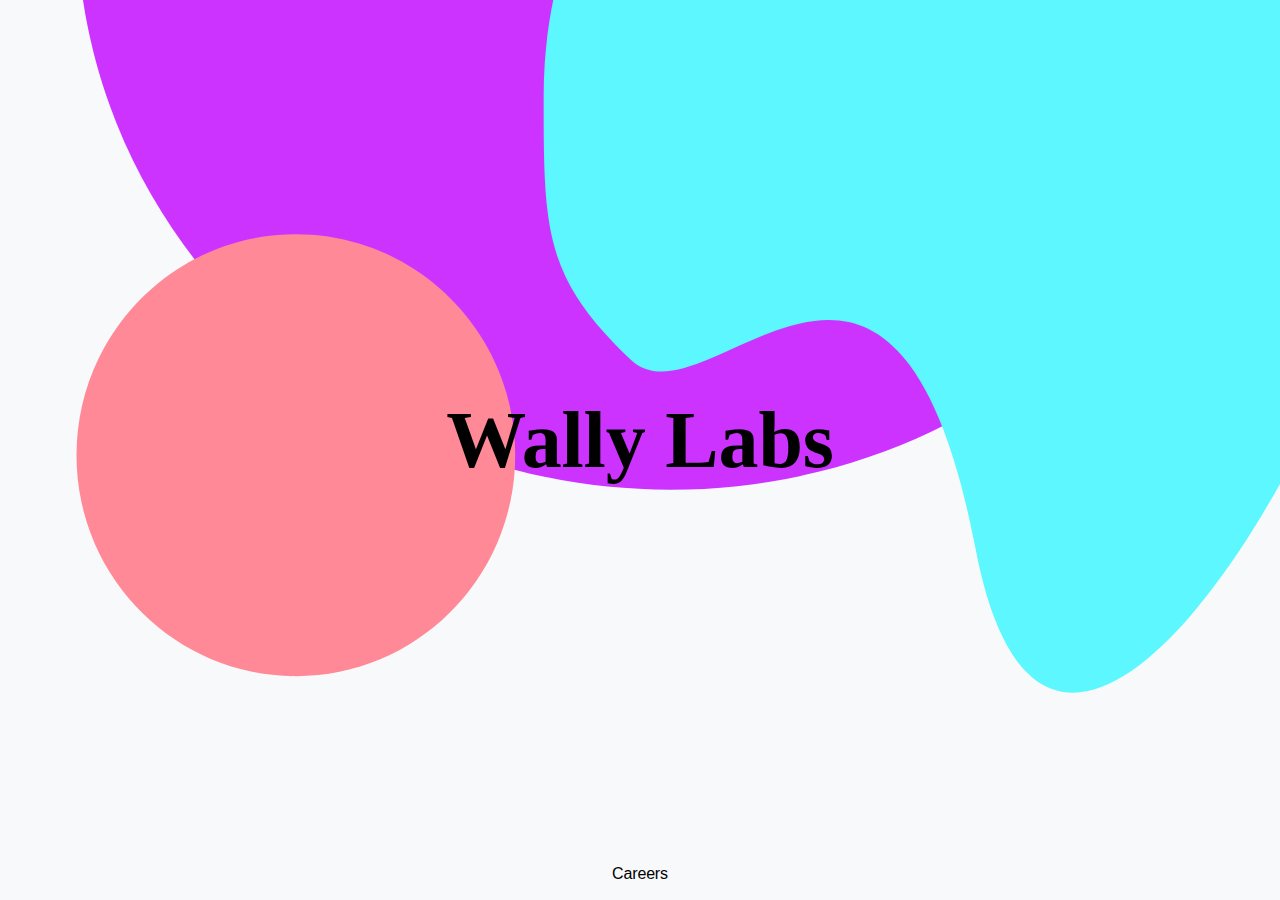
==== index.html @ cc104359 "initial commit" ====
<html>

<head>
    <link rel="stylesheet" href="./main.css" />
    <link rel="preconnect" href="https://fonts.googleapis.com">
    <link rel="preconnect" href="https://fonts.gstatic.com" crossorigin>
    <link href="https://fonts.googleapis.com/css2?family=Abel&display=swap" rel="stylesheet">
    <meta name="viewport" content="width=device-width, initial-scale=1.0">
</head>

<body>
    <main>

        <div class="content">
            <h1 class="title">Wally Labs</h1>
        </div>

        <svg class="bg-gradient" fill="none" xmlns="http://www.w3.org/2000/svg" viewBox="0 0 1548 1569">
            <!--   purple   -->
            <path
                d="M.801 666.57c0 367.94 308.999 666.21 690.167 666.21 381.172 0 690.172-298.27 690.172-666.21 0-367.935-309-666.205-690.172-666.205C309.8.365.801 298.635.801 666.57Z"
                fill="#C3F" />
            <!--   red   -->
            <path
                d="M.553 1292.6c0 141.83 114.135 256.81 254.928 256.81s254.928-114.98 254.928-256.81c0-141.84-114.135-256.82-254.928-256.82S.553 1150.76.553 1292.6Z"
                fill="#FF8997" />

            <!--   blue   -->
            <path
                d="M543.484 874.805c0 155.155-.26 210.255 101.247 306.775 89.096 84.72 306.441-271.342 400.939 220.73 94.5 492.06 502.18-236.17 502.18-527.505 0-291.33-224.83-527.5-502.18-527.5s-502.186 236.17-502.186 527.5Z"
                fill="#5CF7FF" />
        </svg>
        <a href="join.html" class="subtitle">Careers</a>
    </main>
</body>

</html>
---- main.css ----
@font-face {
    font-family: "UntitledSansWeb";
    src: url('https://d3nzzq2dyno8f6.cloudfront.net/UntitledSansWeb-Regular.woff2') format('woff2'),
         url('https://d3nzzq2dyno8f6.cloudfront.net/UntitledSansWeb-Regular.woff') format('woff');
    font-weight: 400;
    font-style: normal;
  }
  
  @font-face{
    font-family:'Heldane Display';
    font-weight:400;
    src: url(https://d84m7xss6emf0.cloudfront.net/assets/web/N2MwNTgyNjUxYTk3/27b4dbdd3abbf233a89d3abe82c04beb.woff2) format("woff2"),url(https://d84m7xss6emf0.cloudfront.net/assets/web/N2MwNTgyNjUxYTk3/55ec6d4b40afa54c0472d8265b5312f6.woff) format("woff")
  }
  
  
  * {
    margin: 0;
    padding: 0;
    
    box-sizing: border-box;
  }
  
  .content {
      z-index: 3;
  }

  html {
    min-height: 100%;
    height: 100%;
    
    background: #F8F9FA;
     
    font-size: 16px;
    line-height: 1;
    font-family: "UntitledSansWeb", -apple-system, BlinkMacSystemFont, “Segoe UI”, Roboto, Oxygen, Ubuntu, Cantarell, “Fira Sans”, “Droid Sans”, “Helvetica Neue”, sans-serif;
    letter-spacing: -0.01em;
    -webkit-font-smoothing: antialiased;
    -moz-osx-font-smoothing: grayscale;
    
    color: #000;
    
    overflow: hidden;
  }
  
  body {
    position: relative;
    width: 100%;
    height: 100%;
    min-height: 100vh;
    
    overflow: hidden;
  }
  
  h1, h2, h3 {
    font-family: 'Heldane Display', serif; 
  }
  
   .title {
      font-size: 5rem; 
      line-height: 0.75;
      margin-bottom: 0.25em;
     
  /*     max-width: 12ch; */
      color: #000;
    }
  
    .subtitle {
      font-size: 16px; 
      line-height: 1.333;
      
      max-width: 40rem;
      margin-bottom: 1em;
      position: absolute;
      bottom: 0px;
      color: black;
      text-decoration: none;
    }
  
  main {
    display: grid;
    align-content: center;
    
    gap: 1rem;
    
    width: 100%;
    max-width: 48rem;
    height: 100%;
    
    margin: 0 auto;
    padding: 0 1.5rem;
    
    position: relative;
    place-items: center;
    text-align: center;
    
    z-index: 2;
  }
  
  .bg-wrapper {
    position: absolute;
    left: 0;
    top: 0;
    width: 100%;
    height: 100%;
  }
  
  .bg-wrapper:after {
     content: "";
    position: absolute;
    top: 0;
    left: 0;
    width: 100%;
    height: 100%;
    backdrop-filter: blur(80px);
    pointer-events: none; 
    
    z-index: 1;
  }
  
  .bg-gradient {
    display: block;
    width: 100vw;
    min-width: 550px;
    max-width:  1600px;
    height: 100vh;
    object-fit: contain;
    
    overflow: visible;
    
    position: absolute;
    left: -20%;
    top: -48%;
    
    opacity: 1;
  
    transform:  scale(1.5,1.5) ;
    transform-origin: center center;
  /*   filter: blur(60px); */
    
    
    backface-visibility: hidden;
    perspective: 1000;
    
  
    pointer-events: none;
      
    z-index: 1;
    
  }
  
  /* .bg-gradient::after {
    content: "";
    position: absolute;
    top: 0;
    left: 0;
    width: 100%;
    height: 100%;
    backdrop-filter: blur(60px);
    pointer-events: none; 
    
    opacity: 0.9;
  } */
  
  @keyframes bg-animate {
    from {
      transform: translate(-3%, -100px) scale(0.9);
    }
    
    to {
      transform:  translate(0, 0) scale(1);
    }
  }
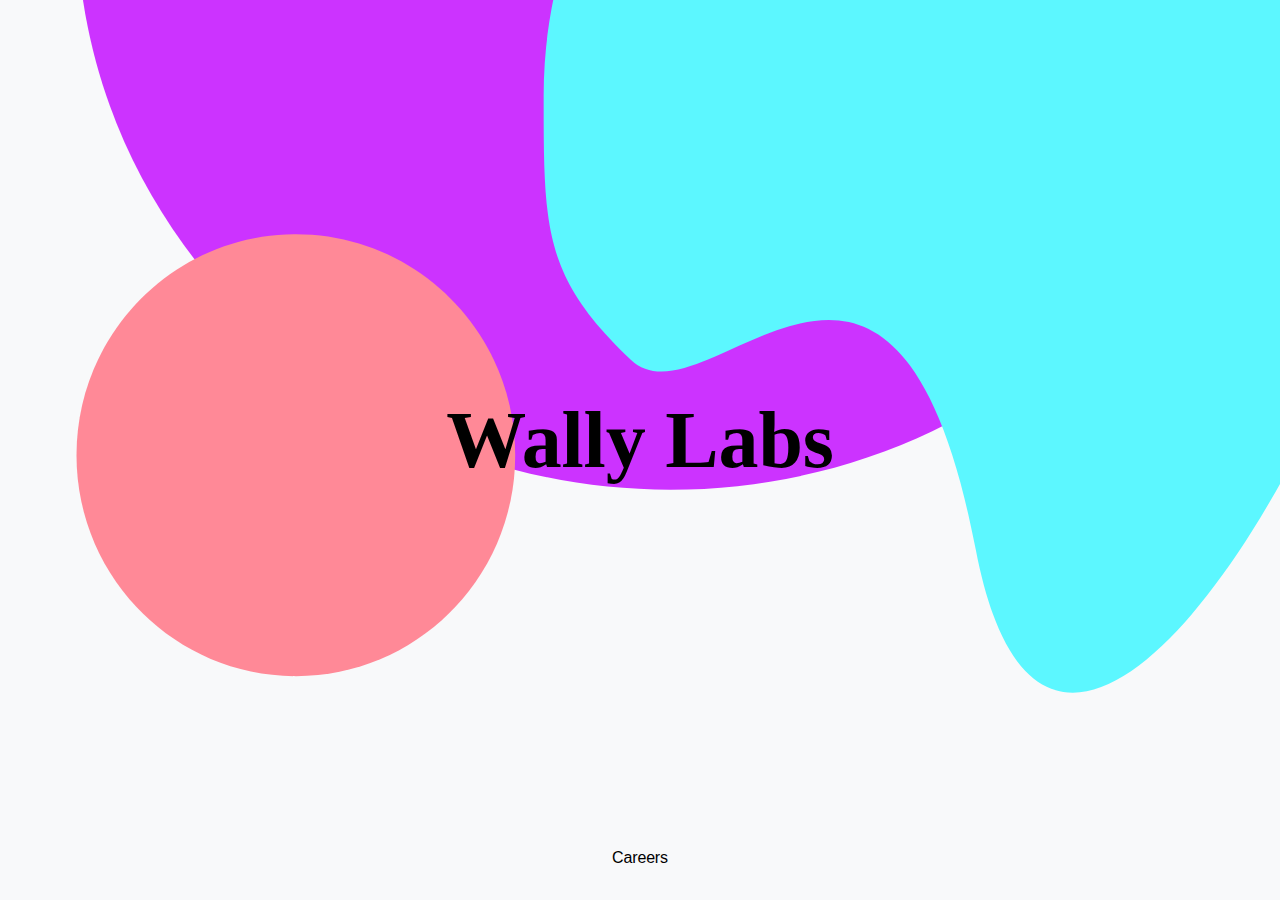
==== commit d2537b42: "Add better careers page" ====
--- a/index.html
+++ b/index.html
@@ -9,29 +9,31 @@
 </head>
 
 <body>
-    <main>
+    <div class="body">
+        <main>
 
-        <div class="content">
-            <h1 class="title">Wally Labs</h1>
-        </div>
+            <div class="content">
+                <h1 class="title">Wally Labs</h1>
+            </div>
 
-        <svg class="bg-gradient" fill="none" xmlns="http://www.w3.org/2000/svg" viewBox="0 0 1548 1569">
-            <!--   purple   -->
-            <path
-                d="M.801 666.57c0 367.94 308.999 666.21 690.167 666.21 381.172 0 690.172-298.27 690.172-666.21 0-367.935-309-666.205-690.172-666.205C309.8.365.801 298.635.801 666.57Z"
-                fill="#C3F" />
-            <!--   red   -->
-            <path
-                d="M.553 1292.6c0 141.83 114.135 256.81 254.928 256.81s254.928-114.98 254.928-256.81c0-141.84-114.135-256.82-254.928-256.82S.553 1150.76.553 1292.6Z"
-                fill="#FF8997" />
+            <svg class="bg-gradient" fill="none" xmlns="http://www.w3.org/2000/svg" viewBox="0 0 1548 1569">
+                <!--   purple   -->
+                <path
+                    d="M.801 666.57c0 367.94 308.999 666.21 690.167 666.21 381.172 0 690.172-298.27 690.172-666.21 0-367.935-309-666.205-690.172-666.205C309.8.365.801 298.635.801 666.57Z"
+                    fill="#C3F" />
+                <!--   red   -->
+                <path
+                    d="M.553 1292.6c0 141.83 114.135 256.81 254.928 256.81s254.928-114.98 254.928-256.81c0-141.84-114.135-256.82-254.928-256.82S.553 1150.76.553 1292.6Z"
+                    fill="#FF8997" />
 
-            <!--   blue   -->
-            <path
-                d="M543.484 874.805c0 155.155-.26 210.255 101.247 306.775 89.096 84.72 306.441-271.342 400.939 220.73 94.5 492.06 502.18-236.17 502.18-527.505 0-291.33-224.83-527.5-502.18-527.5s-502.186 236.17-502.186 527.5Z"
-                fill="#5CF7FF" />
-        </svg>
-        <a href="join.html" class="subtitle">Careers</a>
-    </main>
+                <!--   blue   -->
+                <path
+                    d="M543.484 874.805c0 155.155-.26 210.255 101.247 306.775 89.096 84.72 306.441-271.342 400.939 220.73 94.5 492.06 502.18-236.17 502.18-527.505 0-291.33-224.83-527.5-502.18-527.5s-502.186 236.17-502.186 527.5Z"
+                    fill="#5CF7FF" />
+            </svg>
+            <a href="join.html" class="subtitle">Careers</a>
+        </main>
+    </div>
 </body>
 
 </html>--- a/main.css
+++ b/main.css
@@ -31,18 +31,16 @@
     background: #F8F9FA;
      
     font-size: 16px;
-    line-height: 1;
+    line-height: 1.3;
     font-family: "UntitledSansWeb", -apple-system, BlinkMacSystemFont, “Segoe UI”, Roboto, Oxygen, Ubuntu, Cantarell, “Fira Sans”, “Droid Sans”, “Helvetica Neue”, sans-serif;
     letter-spacing: -0.01em;
     -webkit-font-smoothing: antialiased;
     -moz-osx-font-smoothing: grayscale;
     
     color: #000;
-    
-    overflow: hidden;
-  }
-  
-  body {
+  }
+  
+  .body {
     position: relative;
     width: 100%;
     height: 100%;
@@ -53,6 +51,17 @@
   
   h1, h2, h3 {
     font-family: 'Heldane Display', serif; 
+  }
+
+  h3 {
+    font-size: 32px;
+    margin-bottom: 8px;
+  }
+
+  h6 {
+    font-size: 20px;
+    margin-top: 16px;
+    margin-bottom: 8px;
   }
   
    .title {
@@ -71,7 +80,7 @@
       max-width: 40rem;
       margin-bottom: 1em;
       position: absolute;
-      bottom: 0px;
+      bottom: 16px;
       color: black;
       text-decoration: none;
     }
@@ -94,6 +103,12 @@
     text-align: center;
     
     z-index: 2;
+  }
+
+  @media (pointer: coarse) {
+    .subtitle {
+        bottom: 60px;
+    }
   }
   
   .bg-wrapper {
@@ -135,6 +150,7 @@
   
     transform:  scale(1.5,1.5) ;
     transform-origin: center center;
+    z-index: 1;
   /*   filter: blur(60px); */
     
     
@@ -169,4 +185,31 @@
     to {
       transform:  translate(0, 0) scale(1);
     }
-  }+  }
+
+  .join-container {
+    background-image: url('./bg.svg');
+    background-repeat: no-repeat;
+    max-width: 720px;
+  }
+
+  .join {
+    padding: 32px;
+    z-index: 3;
+    position: relative;
+  }
+
+  .join li {
+    margin-bottom: 4px;
+  }
+
+  .join div {
+    padding: 8px 0;
+  }
+
+  .bg-gradient-join {
+    position: absolute;
+    top: 0;
+    left: 0;
+    max-width: 100%;
+  }
